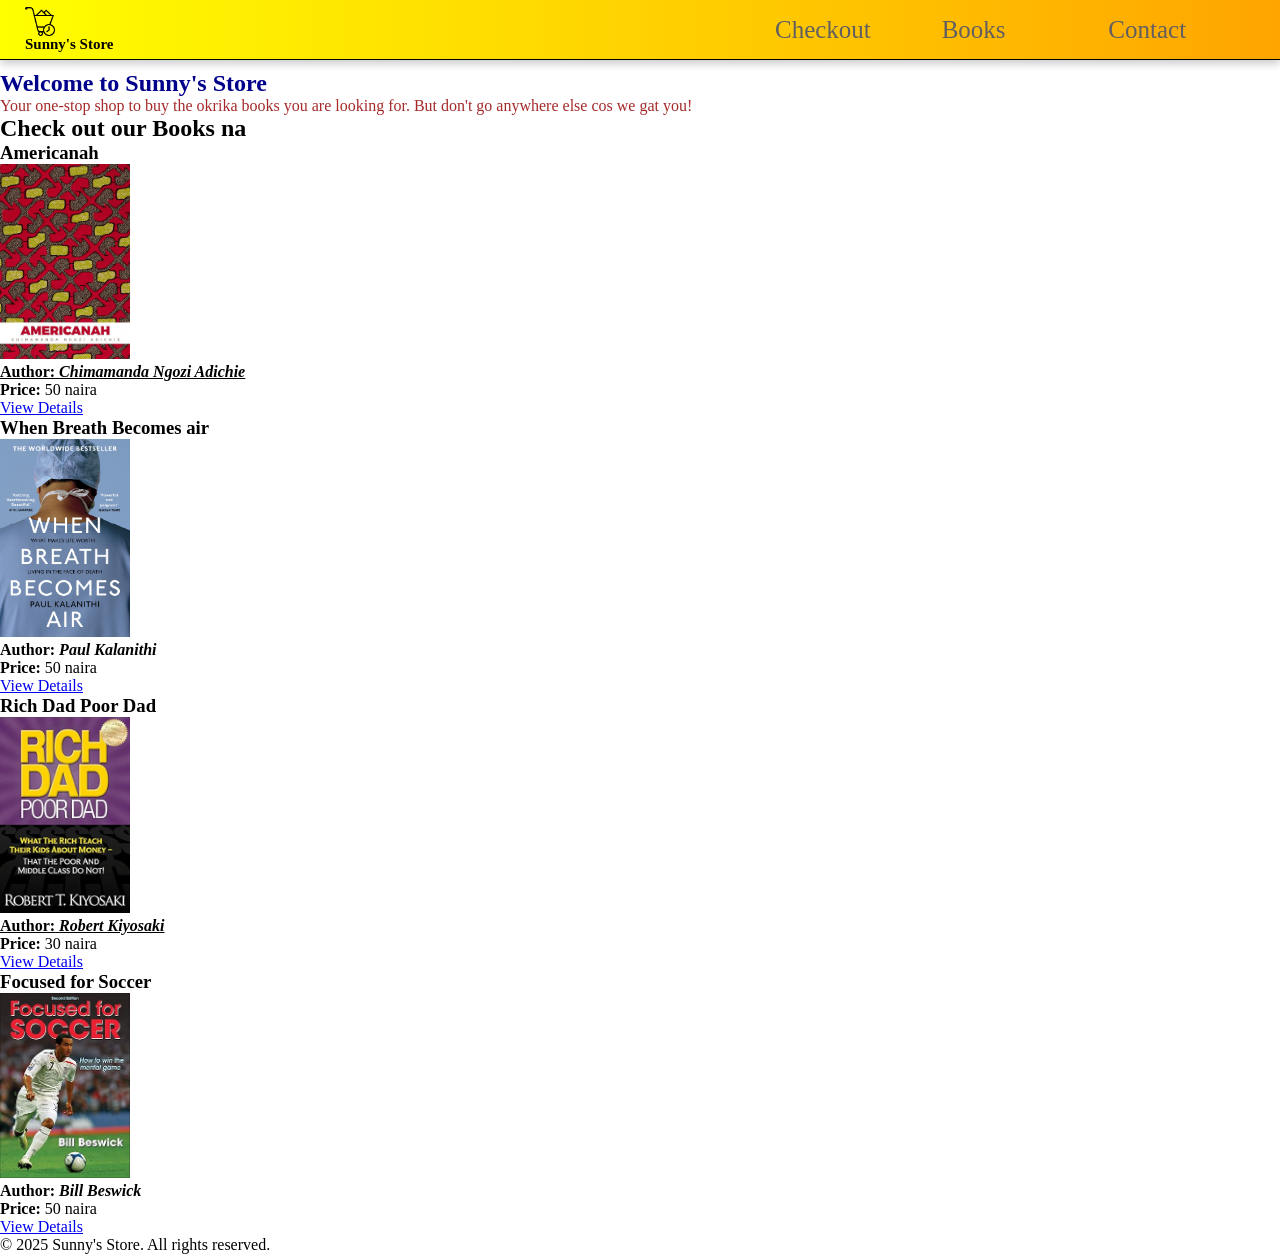
==== index.html @ d75e2c7b "second commit on stylint the header" ====
<!DOCTYPE html>
<html lang="en">
  <head>
    <meta charset="UTF-8" />
    <meta name="viewport" content="width=device-width, initial-scale=1.0" />
    <title>Sunny Store's HOME PAGE</title>
    <link rel="stylesheet" href="css/index.css" />
  </head>
  <body>
    <header class="header">
      <div class="logo-container">
        <img class="logo1" src="logo1.png" alt="logo icon" />
        <h1 class="logo-text">Sunny's Store</h1>
      </div>
      <nav>
        <ul class="listed">
          <li><a href="checkout.html">Checkout</a></li>
          <li><a href="product.html">Books</a></li>
          <li><a href="contact.html">Contact</a></li>
        </ul>
      </nav>
    </header>

    <main>
      <section>
        <h2><font color="darkblue">Welcome to Sunny's Store</font></h2>
        <p>
          <font color="brown"
            >Your one-stop shop to buy the okrika books you are looking for. But
            don't go anywhere else cos we gat you!</font
          >
        </p>
      </section>

      <section>
        <h2>Check out our Books na</h2>

        <ul>
          <li>
            <article>
              <h3>Americanah</h3>
              <img
                width="130px"
                src="Americanah-Cover.png"
                alt="Americanah-Cover picture"
              />
              <p>
                <u
                  ><b>Author:</b> <b><i>Chimamanda Ngozi Adichie</i></b></u
                >
              </p>
              <p><strong>Price:</strong> 50 naira</p>
              <a href="product.html">View Details</a>
            </article>
          </li>

          <li>
            <article>
              <h3>When Breath Becomes air</h3>

              <img width="130" src="whenBreathBecomesAir.jpg" alt="" />

              <p>
                <b>Author:</b> <b><i>Paul Kalanithi</i></b>
              </p>

              <p><strong>Price:</strong> 50 naira</p>

              <a href="product.html">View Details</a>
            </article>
          </li>

          <li>
            <article>
              <h3>Rich Dad Poor Dad</h3>
              <img
                width="130px"
                src="rich-dad-poor.jpg"
                alt="rich-dad-poor picture"
              />
              <p>
                <u
                  ><b>Author:</b> <b><i>Robert Kiyosaki</i></b></u
                >
              </p>
              <p><strong>Price:</strong> 30 naira</p>
              <a href="product.html">View Details</a>
            </article>
          </li>

          <li>
            <article>
              <h3>Focused for Soccer</h3>

              <img width="130px" src="focusedForSoccer.jpg" alt="" />
              <p>
                <b>Author:</b> <b><i>Bill Beswick</i></b>
              </p>

              <p><strong>Price:</strong> 50 naira</p>

              <a href="product.html">View Details</a>
            </article>
          </li>
        </ul>
      </section>
    </main>

    <footer>
      <p>&copy; 2025 Sunny's Store. All rights reserved.</p>
    </footer>
  </body>
</html>
---- css/index.css ----
* {
  box-sizing: border-box;
  padding: 0;
  margin: 0;
  font-family: "poppins";
}

.header {
  display: flex;
  background: linear-gradient(to right, yellow, orange);
  justify-content: space-between;
  height: 60px;
  padding: 5px;
  margin-bottom: 10px;
  border-bottom: 1px black solid;
  align-items: center;
  box-shadow: 0 4px 8px rgba(0, 0, 0, 0.2);
}

.logo-container {
  display: flex;
  flex-direction: column;
  margin-left: 20px;
}

.logo1 {
  width: 30px;
  /* height: 40px; */
}

.logo-text {
  font-size: 15px;
  font-family: "Trebuchet MS";
}

.listed {
  display: grid;
  grid-template-columns: 1fr 1fr 1fr;
  width: 500px;
  list-style: none;
}

.listed a {
  display: inline-block;
  text-decoration: none;
  color: rgb(97, 95, 95);
  position: relative;
  font-size: 25px;
  transition: 0.5s;
}

.listed a:hover {
  border-bottom: 2px solid red;
  color: rgb(255, 253, 208);
}
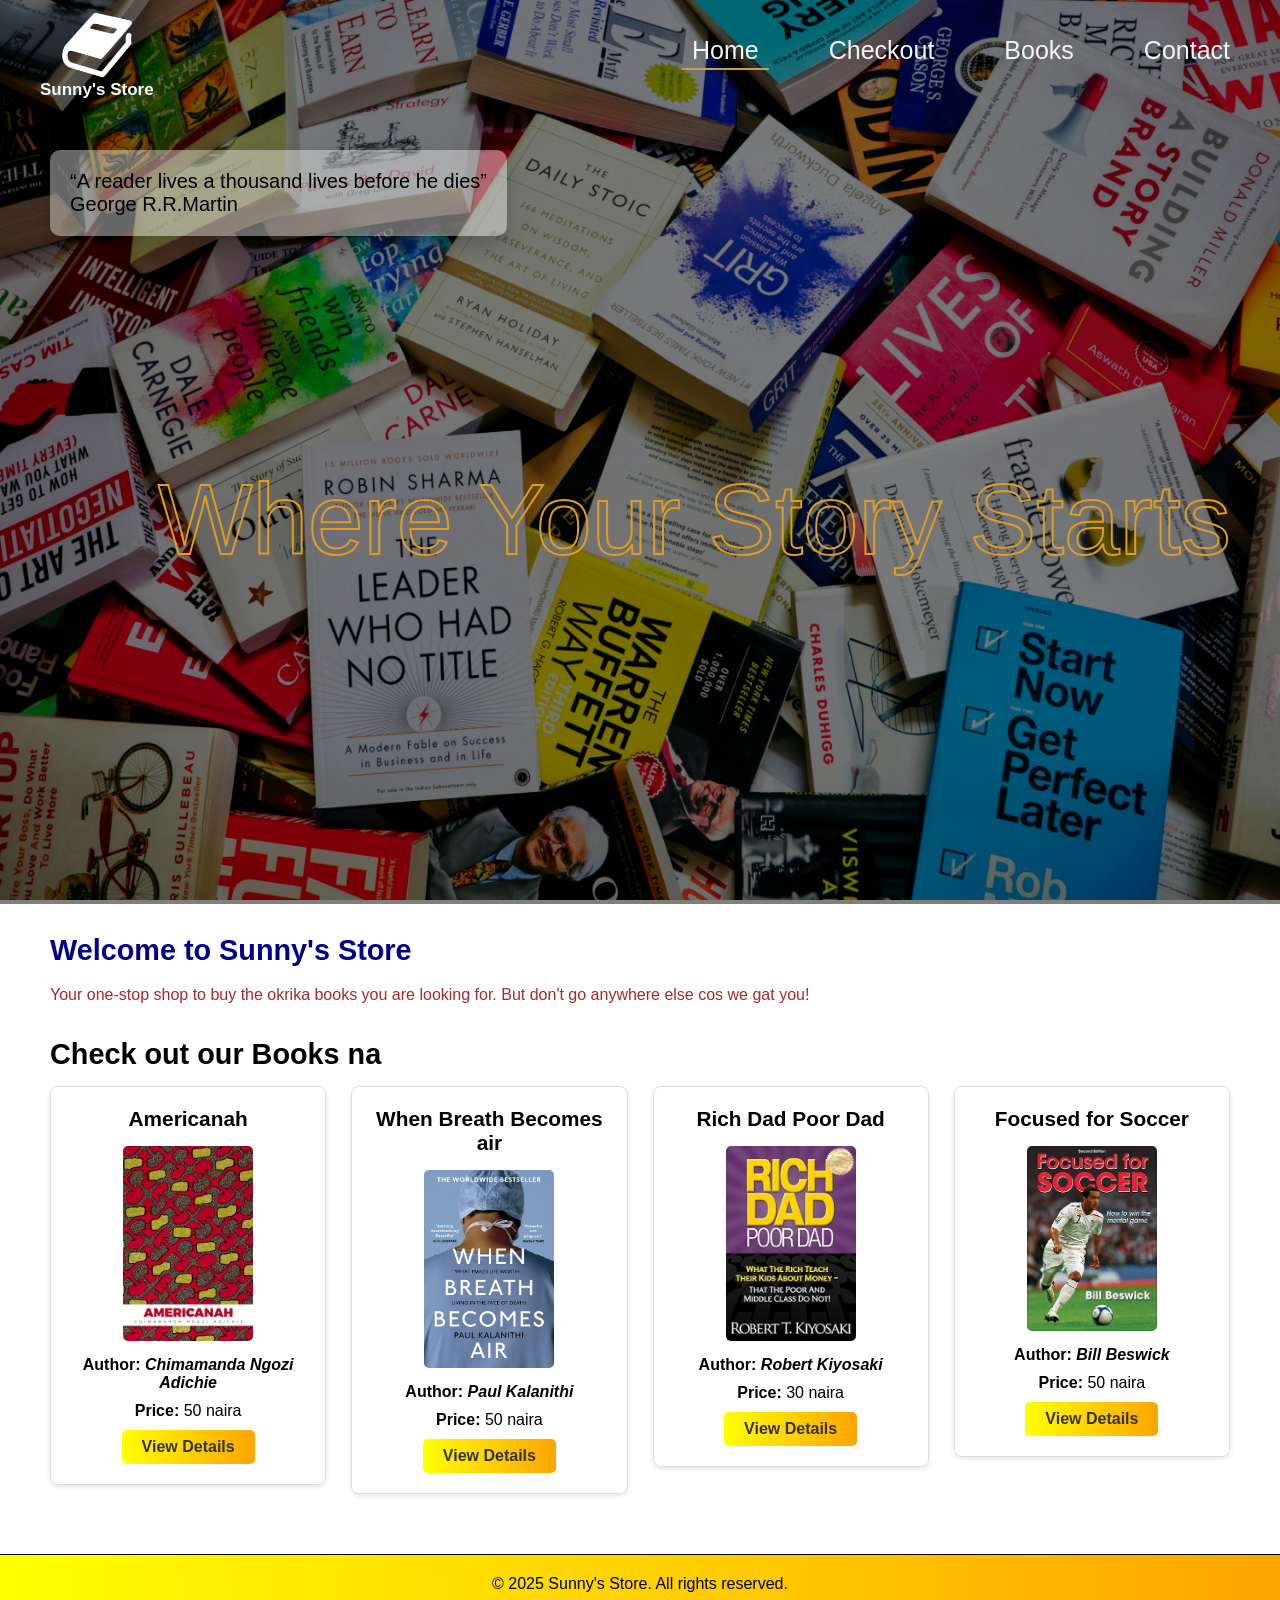
==== commit 7be7fca4: "adding an hero image to the home page" ====
--- a/index.html
+++ b/index.html
@@ -7,13 +7,26 @@
     <link rel="stylesheet" href="css/index.css" />
   </head>
   <body>
+    <div class="hero-container">
+      <div class="floating-quote">
+        <q>A reader lives a thousand lives before he dies</q>
+        <p>George R.R.Martin</p>
+      </div>
+
+      <div class="hero-text-container">
+        <p class="intro">Where Your Story Starts</p>
+      </div>
+      <div class="shadow"></div>
+      <img class="hero-img" src="hero-img.jpg" alt="hero image" />
+    </div>
     <header class="header">
       <div class="logo-container">
-        <img class="logo1" src="logo1.png" alt="logo icon" />
+        <img class="logo1" src="logo3.png" alt="logo icon" />
         <h1 class="logo-text">Sunny's Store</h1>
       </div>
       <nav>
         <ul class="listed">
+          <li><a class="au" href="index.html">Home</a></li>
           <li><a href="checkout.html">Checkout</a></li>
           <li><a href="product.html">Books</a></li>
           <li><a href="contact.html">Contact</a></li>
@@ -21,7 +34,7 @@
       </nav>
     </header>
 
-    <main>
+    <main class="main1">
       <section>
         <h2><font color="darkblue">Welcome to Sunny's Store</font></h2>
         <p>
@@ -45,10 +58,9 @@
                 alt="Americanah-Cover picture"
               />
               <p>
-                <u
-                  ><b>Author:</b> <b><i>Chimamanda Ngozi Adichie</i></b></u
-                >
+                <b>Author:</b> <b><i>Chimamanda Ngozi Adichie</i></b>
               </p>
+
               <p><strong>Price:</strong> 50 naira</p>
               <a href="product.html">View Details</a>
             </article>
@@ -79,9 +91,7 @@
                 alt="rich-dad-poor picture"
               />
               <p>
-                <u
-                  ><b>Author:</b> <b><i>Robert Kiyosaki</i></b></u
-                >
+                <b>Author:</b> <b><i>Robert Kiyosaki</i></b>
               </p>
               <p><strong>Price:</strong> 30 naira</p>
               <a href="product.html">View Details</a>
--- a/css/index.css
+++ b/css/index.css
@@ -2,54 +2,362 @@
   box-sizing: border-box;
   padding: 0;
   margin: 0;
-  font-family: "poppins";
+  font-family: "poppins", sans-serif;
+}
+
+body {
+  min-height: 100vh;
+  display: flex;
+  flex-direction: column;
+}
+
+.hero-img {
+  height: 100vh;
+  width: 100%;
+}
+
+.hero-container {
+  position: relative;
+}
+
+.hero-text-container {
+  position: absolute;
+  top: 50%;
+  display: flex;
+  left: 10%;
+}
+
+.floating-quote {
+  position: absolute;
+  top: 150px;
+  left: 50px;
+  font-size: 20px;
+  padding: 20px;
+  background: rgba(255, 255, 255, 0.4);
+  border-radius: 10px;
+  box-shadow: 0 10px 20px rgba(0, 0, 0, 0.2);
+  animation: float 8s ease-in-out infinite alternate;
+  z-index: 8;
+}
+
+.intro {
+  -webkit-text-stroke: 2px rgb(224, 157, 33);
+  color: transparent;
+  font-size: 100px;
+  padding: 10px 30px;
+  transition: 0.5;
+  font-family: "poppins", sans-serif;
+  z-index: 2;
+}
+
+.intro:hover {
+  color: rgb(224, 157, 33);
+}
+
+.shadow {
+  position: absolute;
+  right: 0;
+  left: 0;
+  bottom: 0;
+  top: 0;
+  background-color: rgba(0, 0, 0, 0.5);
+}
+
+.listed li {
+  list-style-type: none;
+  display: inline-block;
+  padding: 30px;
+  display: flex;
+  align-items: center;
+  justify-content: center;
+}
+
+.listed li:hover {
+  background-color: rgba(250, 245, 245, 0.2);
+  border-radius: 10px;
+  a {
+    font-size: 30px;
+  }
+
+  a::after {
+    content: "";
+    background: rgb(201, 158, 78);
+    width: 100%;
+    height: 2px;
+    position: absolute;
+    bottom: 0;
+    left: 0;
+  }
+  .tooltip {
+    opacity: 1;
+  }
 }
 
 .header {
   display: flex;
-  background: linear-gradient(to right, yellow, orange);
   justify-content: space-between;
-  height: 60px;
-  padding: 5px;
+  min-height: 70px;
+
   margin-bottom: 10px;
-  border-bottom: 1px black solid;
-  align-items: center;
-  box-shadow: 0 4px 8px rgba(0, 0, 0, 0.2);
+
+  align-items: center;
+
+  flex-direction: row;
+  right: 0px;
+  left: 0px;
+  flex-wrap: wrap;
+  position: fixed;
 }
 
 .logo-container {
   display: flex;
   flex-direction: column;
-  margin-left: 20px;
+  align-items: center;
+  margin-left: 40px;
+  margin-top: 10px;
 }
 
 .logo1 {
-  width: 30px;
-  /* height: 40px; */
+  width: 70px;
+  height: auto;
 }
 
 .logo-text {
-  font-size: 15px;
-  font-family: "Trebuchet MS";
+  font-size: 17px;
+  color: azure;
+  font-family: "Trebuchet MS", sans-serif;
+  white-space: nowrap;
 }
 
 .listed {
-  display: grid;
-  grid-template-columns: 1fr 1fr 1fr;
-  width: 500px;
+  display: flex;
+  justify-content: center;
   list-style: none;
+
+  /*flex-wrap: wrap; */
+  gap: 50px;
+  margin-right: 40px;
+}
+
+.listed li {
+  list-style-type: none;
+  display: inline-block;
+  padding: 10px 0px;
+  display: flex;
+  align-items: center;
+  justify-content: center;
+}
+
+.au::after {
+  content: "";
+  background: rgb(201, 158, 78);
+  width: 100%;
+  height: 2px;
+  position: absolute;
+  bottom: 0;
+  left: 0;
 }
 
 .listed a {
   display: inline-block;
   text-decoration: none;
-  color: rgb(97, 95, 95);
+  color: whitesmoke;
   position: relative;
-  font-size: 25px;
+  font-size: 20px;
+  flex: 1;
   transition: 0.5s;
-}
-
-.listed a:hover {
-  border-bottom: 2px solid red;
-  color: rgb(255, 253, 208);
-}
+  align-items: center;
+  justify-content: space-between;
+  padding: 5px 10px;
+}
+
+main {
+  flex: 1;
+  padding: 20px;
+  max-width: 1400px;
+  margin: 0 auto;
+  height: 100vh;
+  width: 100%;
+}
+
+.main1 {
+  position: sticky;
+  z-index: 99999;
+  background-color: rgb(255, 255, 255);
+}
+
+section {
+  margin-bottom: 30px;
+}
+
+.main1 h2 {
+  margin-bottom: 15px;
+  font-size: 1.8rem;
+}
+
+section > p {
+  margin-bottom: 20px;
+  line-height: 1.6;
+}
+
+section > ul {
+  list-style: none;
+  display: grid;
+  grid-template-columns: repeat(auto-fit, minmax(250px, 1fr));
+  gap: 25px;
+  padding: 0;
+}
+
+article {
+  border: 1px solid #ddd;
+  padding: 20px;
+  border-radius: 8px;
+  box-shadow: 0 2px 5px rgba(0, 0, 0, 0.1);
+  transition: transform 0.3s;
+  display: flex;
+  flex-direction: column;
+  align-items: center;
+  text-align: center;
+}
+
+article:hover {
+  transform: translateY(-5px);
+  box-shadow: 0 4px 12px rgba(0, 0, 0, 0.2);
+}
+
+article h3 {
+  margin-bottom: 15px;
+  font-size: 1.3rem;
+}
+
+article img {
+  width: 130px;
+  height: auto;
+  margin-bottom: 15px;
+  border-radius: 5px;
+}
+
+article p {
+  margin-bottom: 10px;
+}
+
+article a {
+  display: inline-block;
+  margin-top: auto;
+  padding: 8px 20px;
+  background: linear-gradient(to right, yellow, orange);
+  color: #333;
+  text-decoration: none;
+  border-radius: 5px;
+  font-weight: bold;
+  transition: 0.3s;
+}
+
+article a:hover {
+  background: linear-gradient(to right, orange, yellow);
+  transform: scale(1.05);
+}
+
+footer {
+  background: linear-gradient(to right, yellow, orange);
+  text-align: center;
+  padding: 20px;
+  margin-top: auto;
+  border-top: 1px solid black;
+}
+
+/* Small screens (phones) */
+@media (max-width: 576px) {
+  .header {
+    justify-content: center;
+    text-align: center;
+  }
+
+  .logo-container {
+    flex-direction: column;
+    gap: 5px;
+  }
+
+  .hero-text-container {
+    top: 400px;
+  }
+
+  .floating-quote {
+    margin-top: 110px;
+  }
+
+  .intro {
+    font-size: 60px;
+  }
+
+  .logo-text {
+    font-size: 14px;
+  }
+
+  .listed {
+    width: 100%;
+    justify-content: center;
+    gap: 10px;
+  }
+
+  .listed a {
+    font-size: 16px;
+  }
+
+  main {
+    padding: 15px;
+  }
+
+  h2 {
+    font-size: 1.5rem;
+  }
+
+  section > ul {
+    grid-template-columns: 1fr;
+  }
+
+  article img {
+    width: 110px;
+  }
+}
+
+/* Medium screens (tablets) */
+@media (min-width: 577px) and (max-width: 992px) {
+  .listed a {
+    font-size: 20px;
+  }
+
+  section > ul {
+    grid-template-columns: repeat(2, 1fr);
+  }
+
+  main {
+    padding: 20px 30px;
+  }
+}
+
+/* Large screens (laptops) */
+@media (min-width: 993px) and (max-width: 1200px) {
+  .listed a {
+    font-size: 22px;
+  }
+
+  section > ul {
+    grid-template-columns: repeat(3, 1fr);
+  }
+}
+
+/* Extra large screens (desktops) */
+@media (min-width: 1201px) {
+  .listed a {
+    font-size: 25px;
+  }
+
+  section > ul {
+    grid-template-columns: repeat(4, 1fr);
+  }
+
+  main {
+    padding: 30px 50px;
+  }
+}
